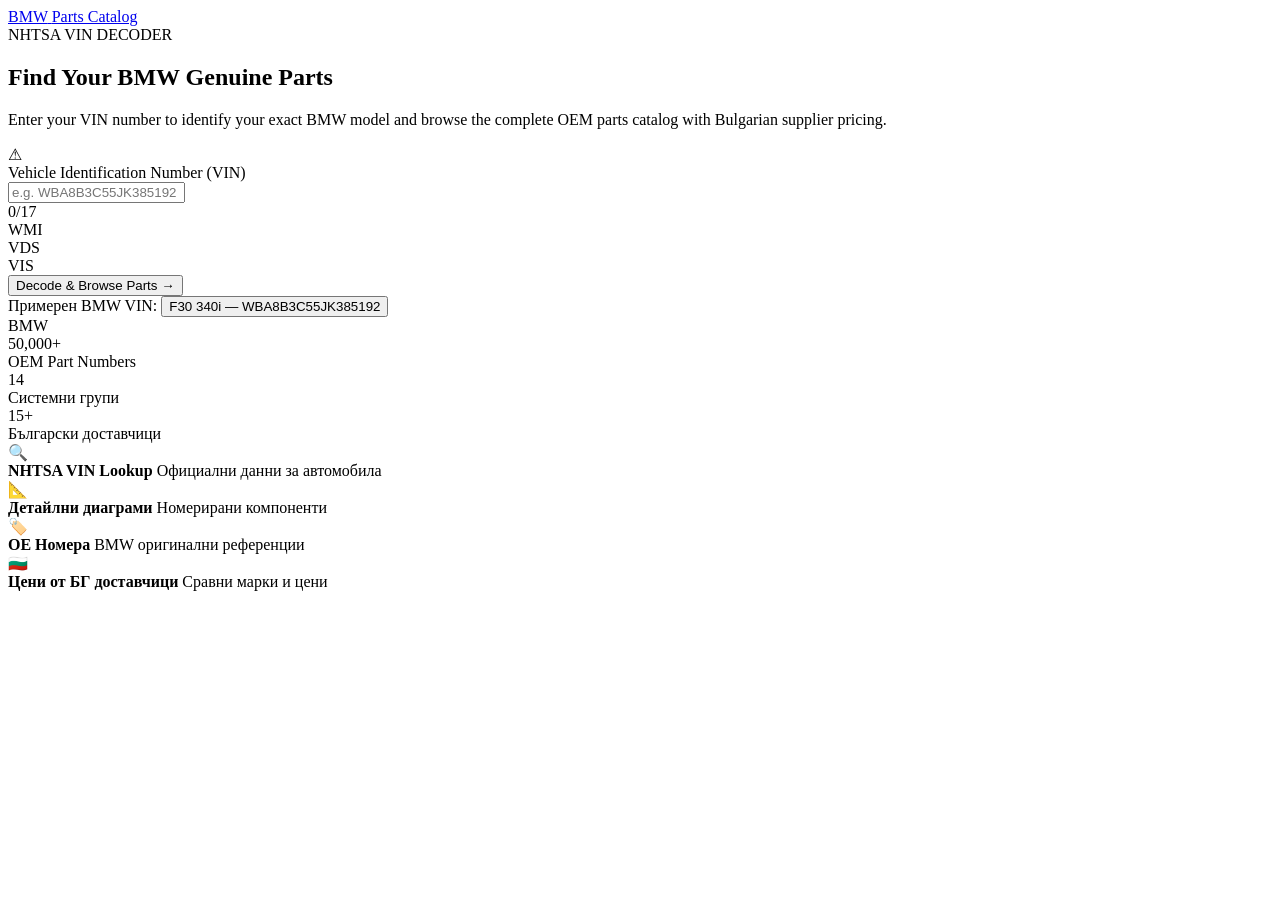
==== src/main/resources/templates/index.html @ 5650c977 "Blank project" ====
<!DOCTYPE html>
<html lang="en" xmlns:th="http://www.thymeleaf.org">
<head>
  <meta charset="UTF-8"/>
  <meta name="viewport" content="width=device-width, initial-scale=1.0"/>
  <title>BMW Parts Catalog</title>
  <link rel="stylesheet" th:href="@{/css/main.css}"/>
  <link rel="preconnect" href="https://fonts.googleapis.com"/>
  <link href="https://fonts.googleapis.com/css2?family=Rajdhani:wght@400;500;600;700&family=Inter:wght@300;400;500;600&display=swap" rel="stylesheet"/>
</head>
<body class="page-home">

<nav class="navbar">
  <div class="nav-inner">
    <a class="brand" href="/">
      <span class="brand-logo">BMW</span>
      <span class="brand-sub">Parts Catalog</span>
    </a>
  </div>
</nav>

<section class="hero">
  <div class="hero-bg">
    <div class="hero-grid"></div>
    <div class="hero-glow"></div>
  </div>
  <div class="hero-content">
    <div class="hero-badge">NHTSA VIN DECODER</div>
    <h1 class="hero-title">
      <span>Find Your BMW</span>
      <span class="hero-title-accent">Genuine Parts</span>
    </h1>
    <p class="hero-subtitle">
      Enter your VIN number to identify your exact BMW model and browse
      the complete OEM parts catalog with Bulgarian supplier pricing.
    </p>

    <div th:if="${error}" class="alert-error">
      <span class="alert-icon">⚠</span>
      <span th:text="${error}"></span>
    </div>

    <form class="vin-form" action="/decode" method="POST" id="vinForm">
      <div class="vin-input-wrap">
        <label class="vin-label">Vehicle Identification Number (VIN)</label>
        <div class="vin-row">
          <input
                  type="text"
                  name="vin"
                  id="vinInput"
                  class="vin-input"
                  placeholder="e.g. WBA8B3C55JK385192"
                  maxlength="17"
                  minlength="17"
                  autocomplete="off"
                  required
          />
          <div class="vin-counter"><span id="vinCount">0</span>/17</div>
        </div>
        <div class="vin-segments">
          <div class="seg" data-tip="World Manufacturer Identifier">WMI</div>
          <div class="seg-div"></div>
          <div class="seg" data-tip="Vehicle Descriptor Section">VDS</div>
          <div class="seg-div"></div>
          <div class="seg" data-tip="Vehicle Identifier Section">VIS</div>
        </div>
      </div>
      <button type="submit" class="btn-decode" id="decodeBtn">
        <span class="btn-text">Decode &amp; Browse Parts</span>
        <span class="btn-arrow">→</span>
      </button>
    </form>

    <div class="vin-live" id="vinLive" style="display:none">
      <div class="live-spinner"></div>
      <span id="vinLiveText">Checking VIN…</span>
    </div>

    <div class="vin-samples">
      <span class="sample-label">Примерен BMW VIN:</span>
      <button class="sample-btn" onclick="fillVin('WBA8B3C55JK385192')">
        F30 340i — WBA8B3C55JK385192
      </button>
    </div>
  </div>

  <div class="hero-visual">
    <div class="bmw-roundel">
      <div class="roundel-outer">
        <div class="roundel-inner">
          <div class="roundel-q1"></div>
          <div class="roundel-q2"></div>
          <div class="roundel-q3"></div>
          <div class="roundel-q4"></div>
          <div class="roundel-text">BMW</div>
        </div>
      </div>
    </div>
    <div class="hero-stats">
      <div class="stat-item"><div class="stat-num">50,000+</div><div class="stat-lbl">OEM Part Numbers</div></div>
      <div class="stat-item"><div class="stat-num">14</div><div class="stat-lbl">Системни групи</div></div>
      <div class="stat-item"><div class="stat-num">15+</div><div class="stat-lbl">Български доставчици</div></div>
    </div>
  </div>
</section>

<section class="features">
  <div class="feature-item">
    <div class="feature-icon">🔍</div>
    <div class="feature-text">
      <strong>NHTSA VIN Lookup</strong>
      <span>Официални данни за автомобила</span>
    </div>
  </div>
  <div class="feature-item">
    <div class="feature-icon">📐</div>
    <div class="feature-text">
      <strong>Детайлни диаграми</strong>
      <span>Номерирани компоненти</span>
    </div>
  </div>
  <div class="feature-item">
    <div class="feature-icon">🏷️</div>
    <div class="feature-text">
      <strong>OE Номера</strong>
      <span>BMW оригинални референции</span>
    </div>
  </div>
  <div class="feature-item">
    <div class="feature-icon">🇧🇬</div>
    <div class="feature-text">
      <strong>Цени от БГ доставчици</strong>
      <span>Сравни марки и цени</span>
    </div>
  </div>
</section>

<script th:src="@{/js/main.js}"></script>
<script>
  const vinInput = document.getElementById('vinInput');
  const vinCount = document.getElementById('vinCount');
  vinInput.addEventListener('input', function () {
    const v = this.value.toUpperCase().replace(/[^A-HJ-NPR-Z0-9]/g, '');
    this.value = v;
    vinCount.textContent = v.length;
    vinCount.style.color = v.length === 17 ? '#00d4ff' : '#888';
  });
  function fillVin(vin) {
    vinInput.value = vin;
    vinCount.textContent = 17;
    vinCount.style.color = '#00d4ff';
  }
</script>
</body>
</html>
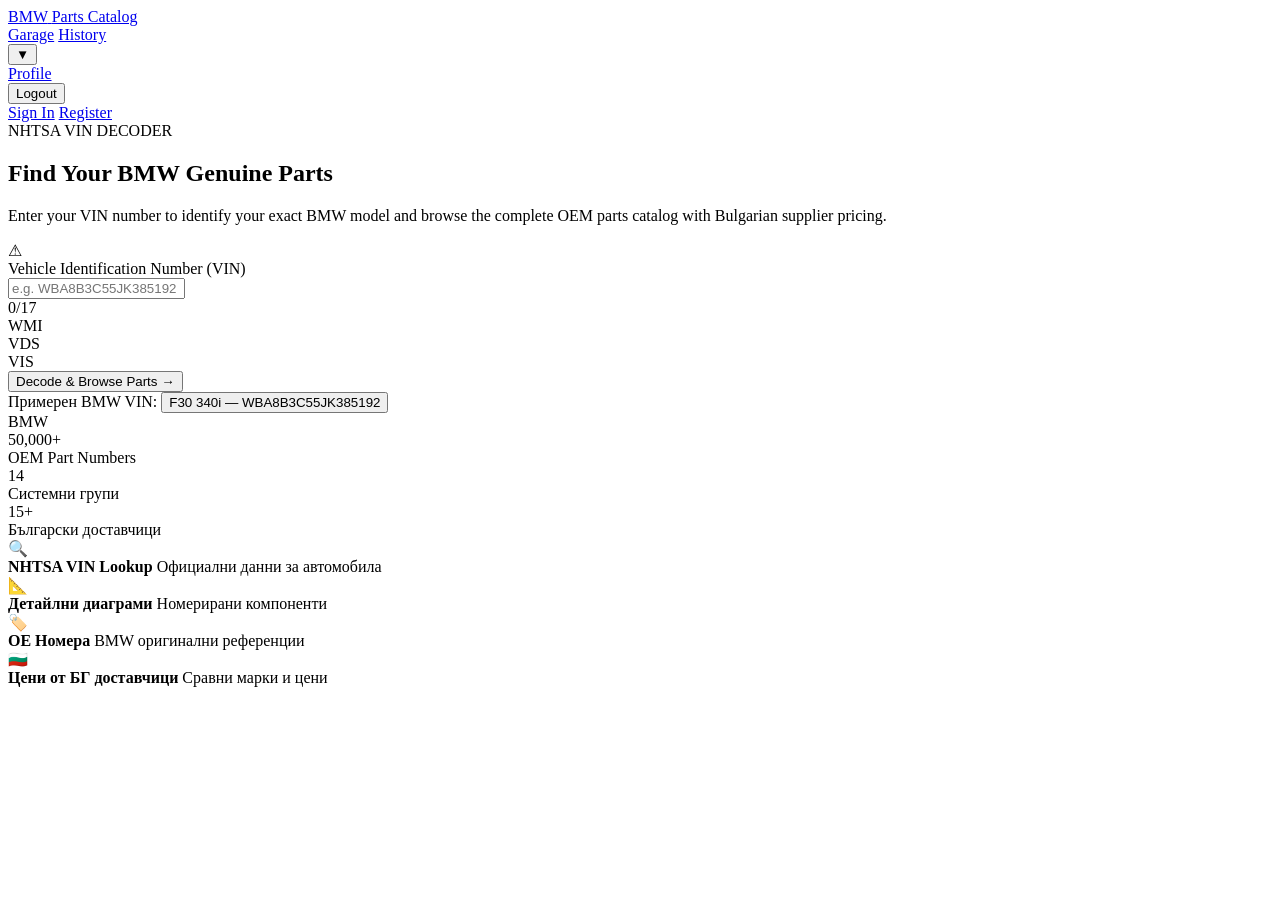
==== commit 8f718786: "feat: user authentication, garage & history features with UI improvements [Major Features] - Add use" ====
--- a/src/main/resources/templates/index.html
+++ b/src/main/resources/templates/index.html
@@ -1,5 +1,5 @@
 <!DOCTYPE html>
-<html lang="en" xmlns:th="http://www.thymeleaf.org">
+<html lang="en" xmlns:th="http://www.thymeleaf.org" xmlns:sec="http://www.thymeleaf.org/extras/spring-security">
 <head>
   <meta charset="UTF-8"/>
   <meta name="viewport" content="width=device-width, initial-scale=1.0"/>
@@ -16,6 +16,30 @@
       <span class="brand-logo">BMW</span>
       <span class="brand-sub">Parts Catalog</span>
     </a>
+    <div class="nav-links" sec:authorize="isAuthenticated()">
+      <a href="/garage" class="nav-link">Garage</a>
+      <a href="/history" class="nav-link">History</a>
+      <div class="user-menu-dropdown">
+        <button class="user-menu-btn" id="userMenuBtn">
+          <span class="user-avatar" th:text="${currentUserName != null ? currentUserName.substring(0, 1).toUpperCase() : 'U'}"></span>
+          <span th:text="${currentUserName != null ? currentUserName : 'User'}"></span>
+          <span class="dropdown-arrow">▼</span>
+        </button>
+        <div class="dropdown-menu" id="userDropdown">
+          <div class="dropdown-header" th:if="${currentUser != null}">
+            <div class="user-email" th:text="${currentUser.email}"></div>
+          </div>
+          <a href="/profile" class="dropdown-item">Profile</a>
+          <form th:action="@{/logout}" method="post">
+            <button type="submit" class="dropdown-item logout-btn">Logout</button>
+          </form>
+        </div>
+      </div>
+    </div>
+    <div class="nav-links" sec:authorize="!isAuthenticated()">
+      <a href="/login" class="nav-link">Sign In</a>
+      <a href="/register" class="nav-link">Register</a>
+    </div>
   </div>
 </nav>
 
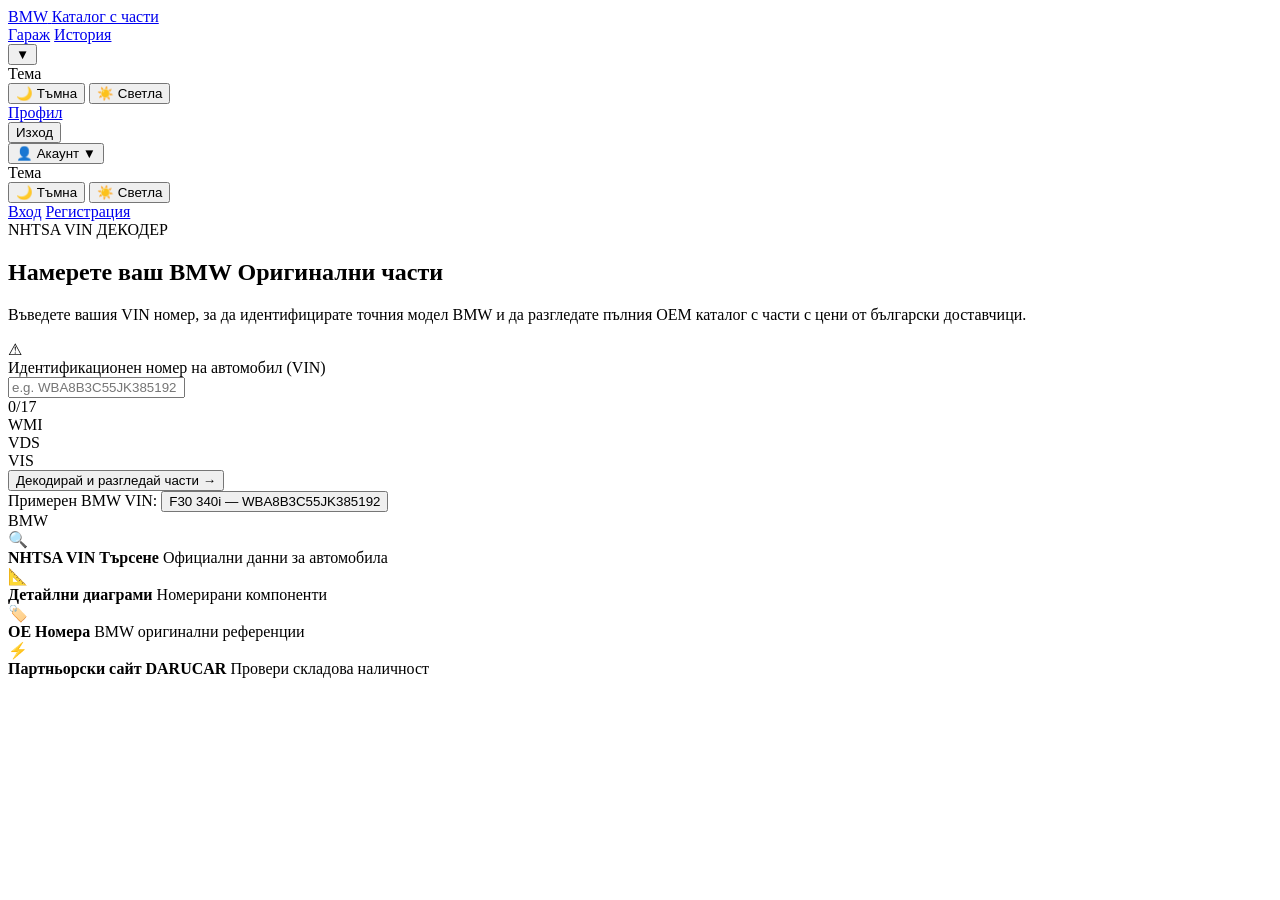
==== commit 83f7cf48: "first diagrams parts info site themes" ====
--- a/src/main/resources/templates/index.html
+++ b/src/main/resources/templates/index.html
@@ -3,10 +3,11 @@
 <head>
   <meta charset="UTF-8"/>
   <meta name="viewport" content="width=device-width, initial-scale=1.0"/>
-  <title>BMW Parts Catalog</title>
+  <title>BMW Каталог с части</title>
   <link rel="stylesheet" th:href="@{/css/main.css}"/>
   <link rel="preconnect" href="https://fonts.googleapis.com"/>
   <link href="https://fonts.googleapis.com/css2?family=Rajdhani:wght@400;500;600;700&family=Inter:wght@300;400;500;600&display=swap" rel="stylesheet"/>
+  <script th:src="@{/js/theme.js}"></script>
 </head>
 <body class="page-home">
 
@@ -14,31 +15,70 @@
   <div class="nav-inner">
     <a class="brand" href="/">
       <span class="brand-logo">BMW</span>
-      <span class="brand-sub">Parts Catalog</span>
+      <span class="brand-sub">Каталог с части</span>
     </a>
     <div class="nav-links" sec:authorize="isAuthenticated()">
-      <a href="/garage" class="nav-link">Garage</a>
-      <a href="/history" class="nav-link">History</a>
+      <a href="/garage" class="nav-link">Гараж</a>
+      <a href="/history" class="nav-link">История</a>
       <div class="user-menu-dropdown">
         <button class="user-menu-btn" id="userMenuBtn">
           <span class="user-avatar" th:text="${currentUserName != null ? currentUserName.substring(0, 1).toUpperCase() : 'U'}"></span>
-          <span th:text="${currentUserName != null ? currentUserName : 'User'}"></span>
+          <span th:text="${currentUserName != null ? currentUserName : 'Потребител'}"></span>
           <span class="dropdown-arrow">▼</span>
         </button>
         <div class="dropdown-menu" id="userDropdown">
           <div class="dropdown-header" th:if="${currentUser != null}">
             <div class="user-email" th:text="${currentUser.email}"></div>
           </div>
-          <a href="/profile" class="dropdown-item">Profile</a>
+          <div class="dropdown-header">
+            <div class="theme-section">
+              <div class="theme-title">Тема</div>
+              <div class="theme-options">
+                <button class="theme-option" id="darkThemeBtn" onclick="setTheme('dark')">
+                  <span class="theme-icon">🌙</span>
+                  <span>Тъмна</span>
+                </button>
+                <button class="theme-option" id="lightThemeBtn" onclick="setTheme('light')">
+                  <span class="theme-icon">☀️</span>
+                  <span>Светла</span>
+                </button>
+              </div>
+            </div>
+          </div>
+          <a href="/profile" class="dropdown-item">Профил</a>
           <form th:action="@{/logout}" method="post">
-            <button type="submit" class="dropdown-item logout-btn">Logout</button>
+            <button type="submit" class="dropdown-item logout-btn">Изход</button>
           </form>
         </div>
       </div>
     </div>
     <div class="nav-links" sec:authorize="!isAuthenticated()">
-      <a href="/login" class="nav-link">Sign In</a>
-      <a href="/register" class="nav-link">Register</a>
+      <div class="user-menu-dropdown">
+        <button class="user-menu-btn" id="userMenuBtn">
+          <span class="user-avatar">👤</span>
+          <span>Акаунт</span>
+          <span class="dropdown-arrow">▼</span>
+        </button>
+        <div class="dropdown-menu" id="userDropdown">
+          <div class="dropdown-header">
+            <div class="theme-section">
+              <div class="theme-title">Тема</div>
+              <div class="theme-options">
+                <button class="theme-option" id="darkThemeBtn" onclick="setTheme('dark')">
+                  <span class="theme-icon">🌙</span>
+                  <span>Тъмна</span>
+                </button>
+                <button class="theme-option" id="lightThemeBtn" onclick="setTheme('light')">
+                  <span class="theme-icon">☀️</span>
+                  <span>Светла</span>
+                </button>
+              </div>
+            </div>
+          </div>
+          <a href="/login" class="dropdown-item">Вход</a>
+          <a href="/register" class="dropdown-item">Регистрация</a>
+        </div>
+      </div>
     </div>
   </div>
 </nav>
@@ -49,14 +89,14 @@
     <div class="hero-glow"></div>
   </div>
   <div class="hero-content">
-    <div class="hero-badge">NHTSA VIN DECODER</div>
+    <div class="hero-badge">NHTSA VIN ДЕКОДЕР</div>
     <h1 class="hero-title">
-      <span>Find Your BMW</span>
-      <span class="hero-title-accent">Genuine Parts</span>
+      <span>Намерете ваш BMW</span>
+      <span class="hero-title-accent">Оригинални части</span>
     </h1>
     <p class="hero-subtitle">
-      Enter your VIN number to identify your exact BMW model and browse
-      the complete OEM parts catalog with Bulgarian supplier pricing.
+      Въведете вашия VIN номер, за да идентифицирате точния модел BMW и да разгледате
+      пълния OEM каталог с части с цени от български доставчици.
     </p>
 
     <div th:if="${error}" class="alert-error">
@@ -66,7 +106,7 @@
 
     <form class="vin-form" action="/decode" method="POST" id="vinForm">
       <div class="vin-input-wrap">
-        <label class="vin-label">Vehicle Identification Number (VIN)</label>
+        <label class="vin-label">Идентификационен номер на автомобил (VIN)</label>
         <div class="vin-row">
           <input
                   type="text"
@@ -90,14 +130,14 @@
         </div>
       </div>
       <button type="submit" class="btn-decode" id="decodeBtn">
-        <span class="btn-text">Decode &amp; Browse Parts</span>
+        <span class="btn-text">Декодирай и разгледай части</span>
         <span class="btn-arrow">→</span>
       </button>
     </form>
 
     <div class="vin-live" id="vinLive" style="display:none">
       <div class="live-spinner"></div>
-      <span id="vinLiveText">Checking VIN…</span>
+      <span id="vinLiveText">Проверка на VIN…</span>
     </div>
 
     <div class="vin-samples">
@@ -120,11 +160,6 @@
         </div>
       </div>
     </div>
-    <div class="hero-stats">
-      <div class="stat-item"><div class="stat-num">50,000+</div><div class="stat-lbl">OEM Part Numbers</div></div>
-      <div class="stat-item"><div class="stat-num">14</div><div class="stat-lbl">Системни групи</div></div>
-      <div class="stat-item"><div class="stat-num">15+</div><div class="stat-lbl">Български доставчици</div></div>
-    </div>
   </div>
 </section>
 
@@ -132,7 +167,7 @@
   <div class="feature-item">
     <div class="feature-icon">🔍</div>
     <div class="feature-text">
-      <strong>NHTSA VIN Lookup</strong>
+      <strong>NHTSA VIN Търсене</strong>
       <span>Официални данни за автомобила</span>
     </div>
   </div>
@@ -151,10 +186,10 @@
     </div>
   </div>
   <div class="feature-item">
-    <div class="feature-icon">🇧🇬</div>
-    <div class="feature-text">
-      <strong>Цени от БГ доставчици</strong>
-      <span>Сравни марки и цени</span>
+    <div class="feature-icon">⚡</div>
+    <div class="feature-text">
+      <strong>Партньорски сайт DARUCAR</strong>
+      <span>Провери складова наличност</span>
     </div>
   </div>
 </section>
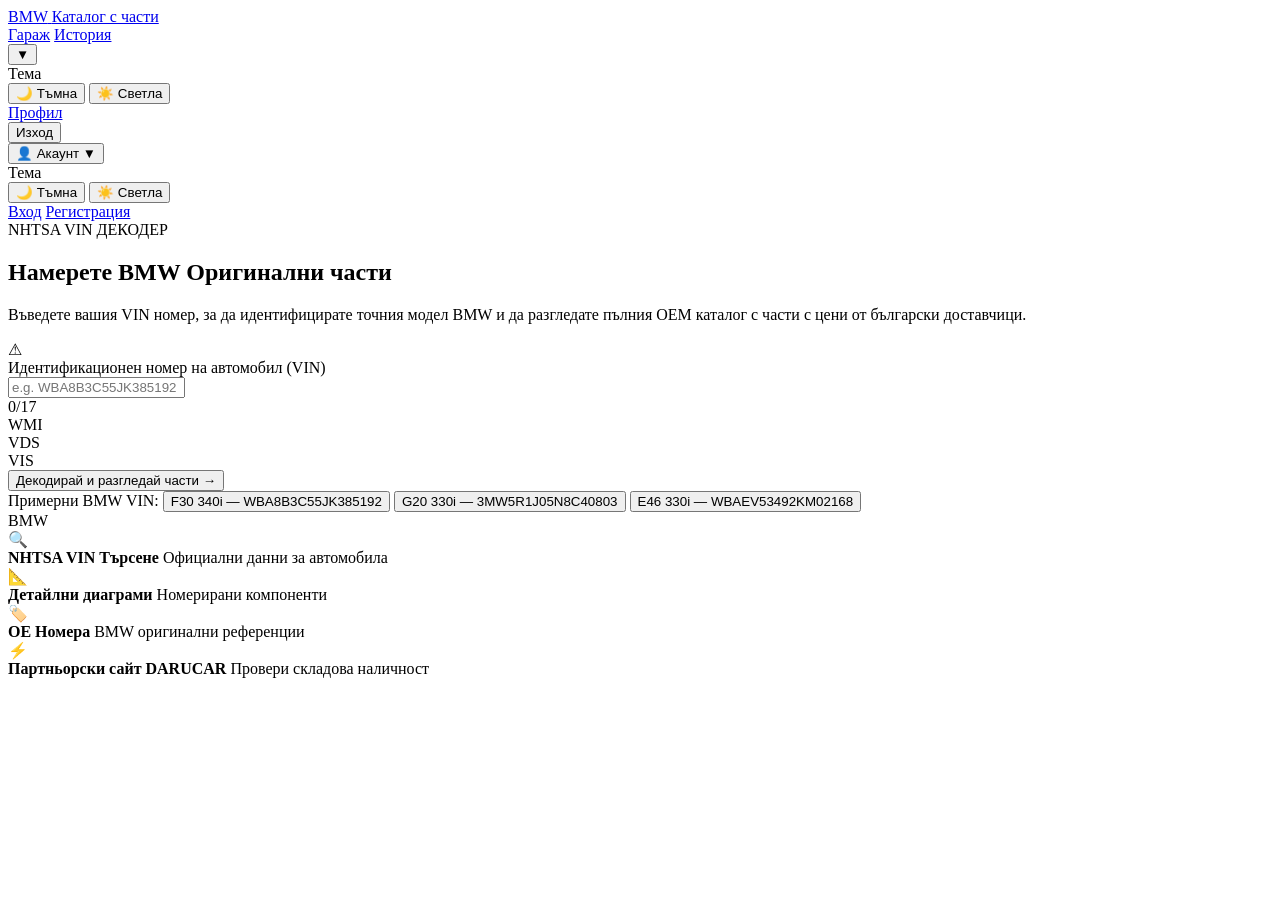
==== commit 8ec7c9ed: "working diagrams plus individual diagrams for each car and parts for each car" ====
--- a/src/main/resources/templates/index.html
+++ b/src/main/resources/templates/index.html
@@ -1,3 +1,4 @@
+
 <!DOCTYPE html>
 <html lang="en" xmlns:th="http://www.thymeleaf.org" xmlns:sec="http://www.thymeleaf.org/extras/spring-security">
 <head>
@@ -17,16 +18,17 @@
       <span class="brand-logo">BMW</span>
       <span class="brand-sub">Каталог с части</span>
     </a>
+  
     <div class="nav-links" sec:authorize="isAuthenticated()">
       <a href="/garage" class="nav-link">Гараж</a>
       <a href="/history" class="nav-link">История</a>
       <div class="user-menu-dropdown">
-        <button class="user-menu-btn" id="userMenuBtn">
+        <button class="user-menu-btn" id="userMenuBtnAuth">
           <span class="user-avatar" th:text="${currentUserName != null ? currentUserName.substring(0, 1).toUpperCase() : 'U'}"></span>
           <span th:text="${currentUserName != null ? currentUserName : 'Потребител'}"></span>
           <span class="dropdown-arrow">▼</span>
         </button>
-        <div class="dropdown-menu" id="userDropdown">
+        <div class="dropdown-menu" id="userDropdownAuth">
           <div class="dropdown-header" th:if="${currentUser != null}">
             <div class="user-email" th:text="${currentUser.email}"></div>
           </div>
@@ -34,11 +36,11 @@
             <div class="theme-section">
               <div class="theme-title">Тема</div>
               <div class="theme-options">
-                <button class="theme-option" id="darkThemeBtn" onclick="setTheme('dark')">
+                <button class="theme-option" id="darkThemeBtnAuth" onclick="setTheme('dark')">
                   <span class="theme-icon">🌙</span>
                   <span>Тъмна</span>
                 </button>
-                <button class="theme-option" id="lightThemeBtn" onclick="setTheme('light')">
+                <button class="theme-option" id="lightThemeBtnAuth" onclick="setTheme('light')">
                   <span class="theme-icon">☀️</span>
                   <span>Светла</span>
                 </button>
@@ -52,6 +54,7 @@
         </div>
       </div>
     </div>
+    <!--suppress HtmlUnknownAttribute -->
     <div class="nav-links" sec:authorize="!isAuthenticated()">
       <div class="user-menu-dropdown">
         <button class="user-menu-btn" id="userMenuBtn">
@@ -91,7 +94,7 @@
   <div class="hero-content">
     <div class="hero-badge">NHTSA VIN ДЕКОДЕР</div>
     <h1 class="hero-title">
-      <span>Намерете ваш BMW</span>
+      <span>Намерете BMW</span>
       <span class="hero-title-accent">Оригинални части</span>
     </h1>
     <p class="hero-subtitle">
@@ -141,9 +144,15 @@
     </div>
 
     <div class="vin-samples">
-      <span class="sample-label">Примерен BMW VIN:</span>
+      <span class="sample-label">Примерни BMW VIN:</span>
       <button class="sample-btn" onclick="fillVin('WBA8B3C55JK385192')">
         F30 340i — WBA8B3C55JK385192
+      </button>
+      <button class="sample-btn" onclick="fillVin('3MW5R1J05N8C40803')">
+        G20 330i — 3MW5R1J05N8C40803
+      </button>
+      <button class="sample-btn" onclick="fillVin('WBAEV53492KM02168')">
+        E46 330i — WBAEV53492KM02168
       </button>
     </div>
   </div>
@@ -208,6 +217,7 @@
     vinInput.value = vin;
     vinCount.textContent = 17;
     vinCount.style.color = '#00d4ff';
+    vinInput.setCustomValidity('');
   }
 </script>
 </body>
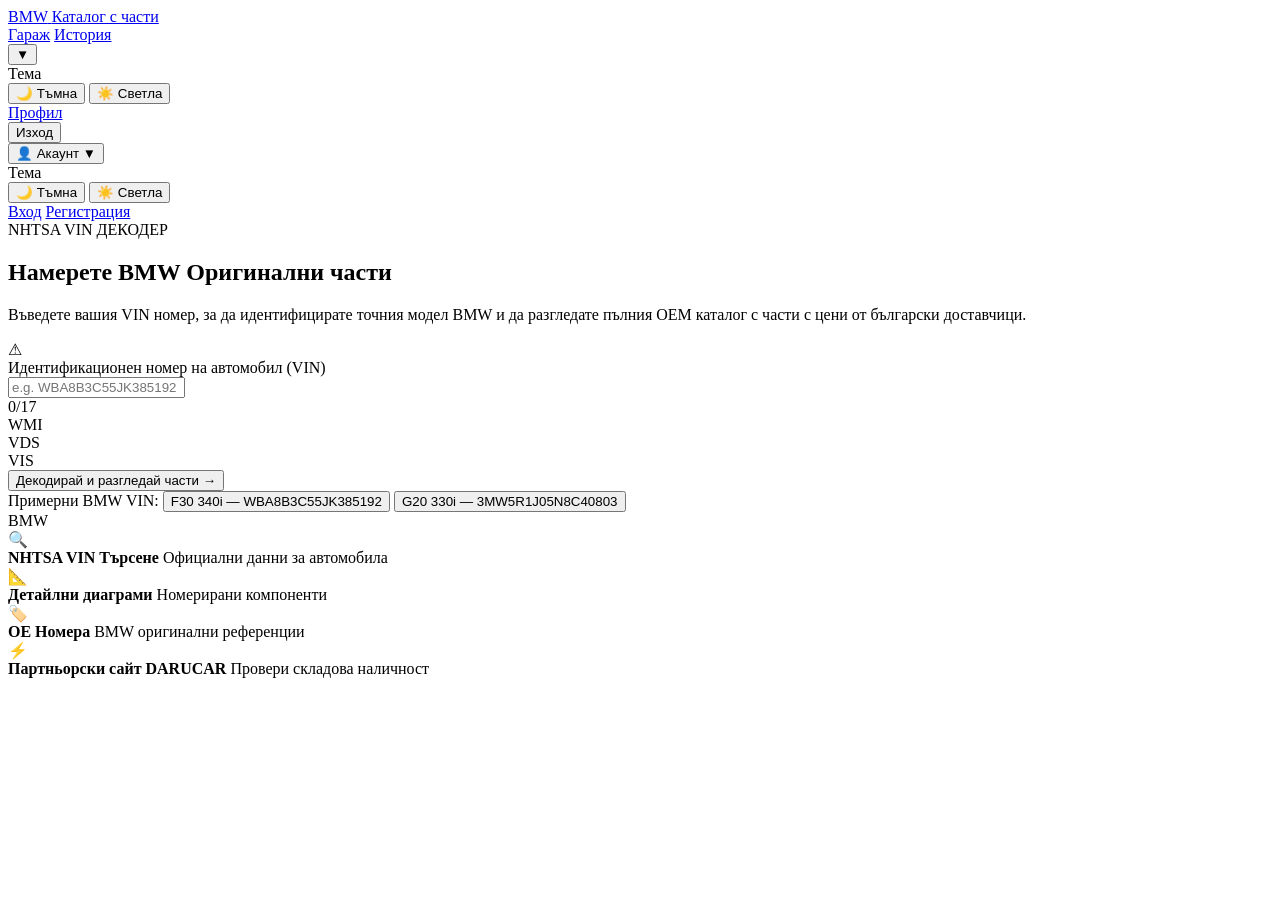
==== commit b29d49de: "reading car b series model year engine copacity and tehn fuel" ====
--- a/src/main/resources/templates/index.html
+++ b/src/main/resources/templates/index.html
@@ -151,9 +151,6 @@
       <button class="sample-btn" onclick="fillVin('3MW5R1J05N8C40803')">
         G20 330i — 3MW5R1J05N8C40803
       </button>
-      <button class="sample-btn" onclick="fillVin('WBAEV53492KM02168')">
-        E46 330i — WBAEV53492KM02168
-      </button>
     </div>
   </div>
 
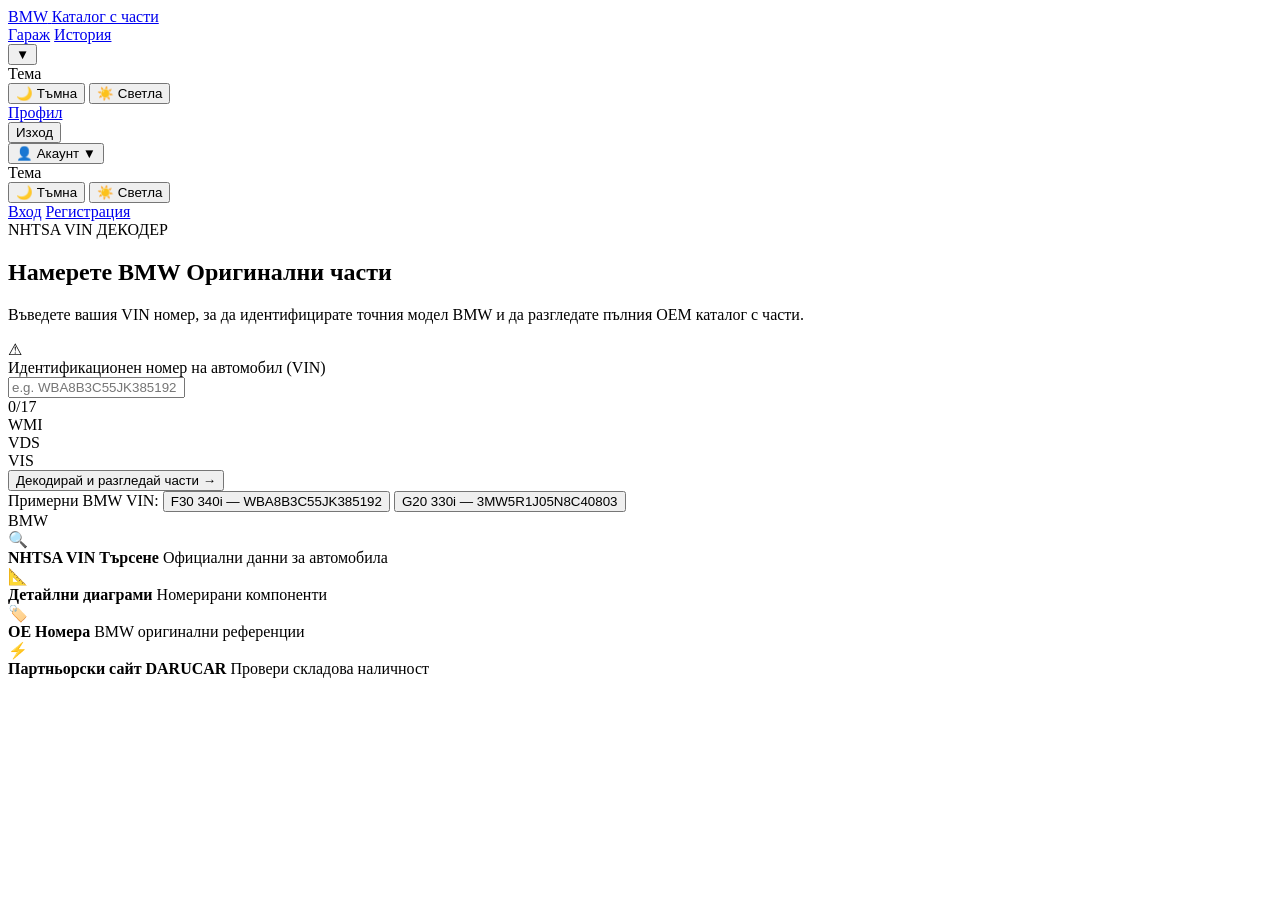
==== commit 686384ef: "reading car b series model year engine copacity and tehn fuel" ====
--- a/src/main/resources/templates/index.html
+++ b/src/main/resources/templates/index.html
@@ -99,7 +99,7 @@
     </h1>
     <p class="hero-subtitle">
       Въведете вашия VIN номер, за да идентифицирате точния модел BMW и да разгледате
-      пълния OEM каталог с части с цени от български доставчици.
+      пълния OEM каталог с части.
     </p>
 
     <div th:if="${error}" class="alert-error">
